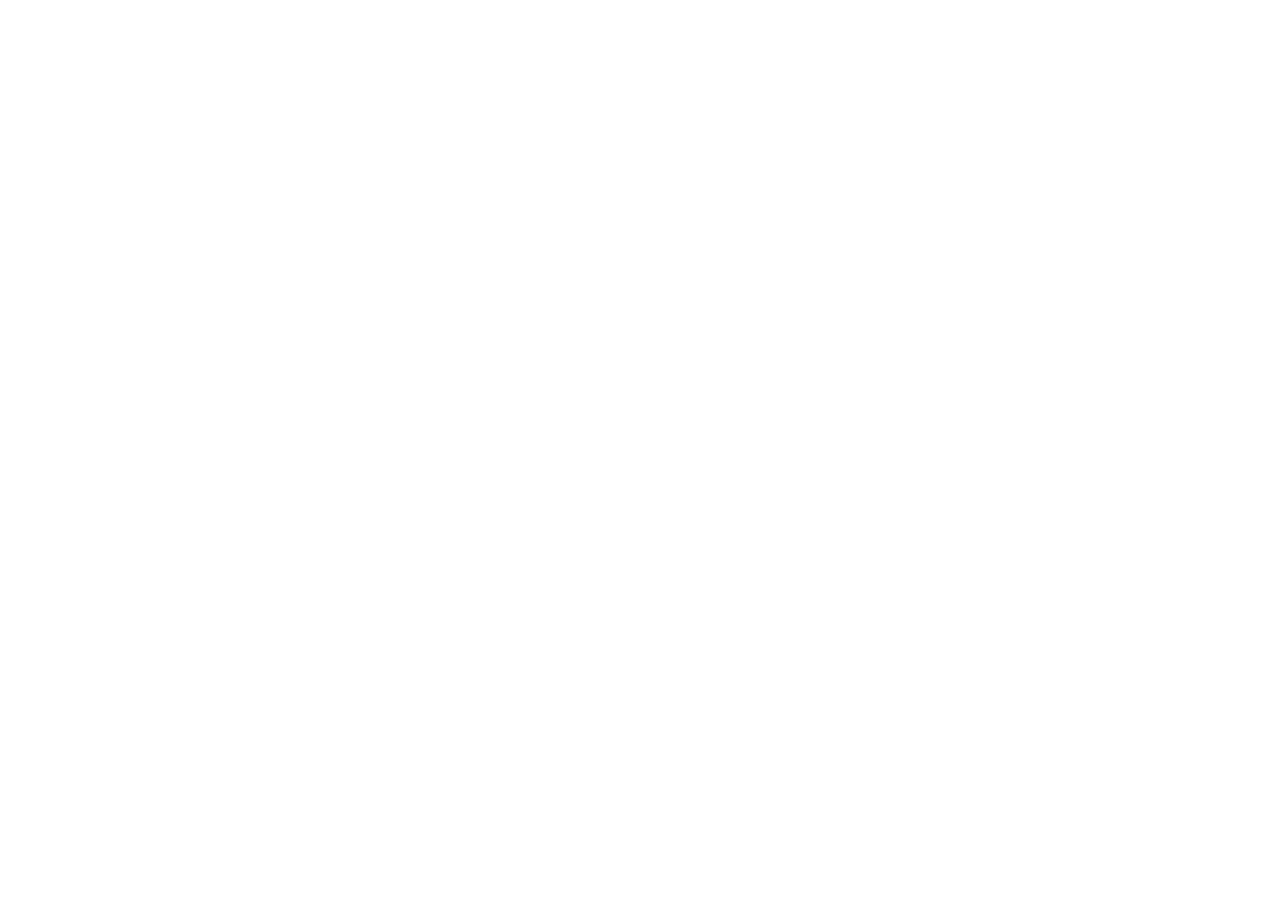
==== index.html @ b12f1781 "Create index.html" ====
<!DOCTYPE html>
<html lang="es">
<head>
    <meta charset="UTF-8">
    <meta name="viewport" content="width=device-width, initial-scale=1.0">
    <title>Pong</title>
    <link rel="stylesheet" href="estilo.css">
</head>
<body>
    <canvas id="gameCanvas" width="800" height="600"></canvas>
    <script src="juego.js"></script>
</body>
</html>
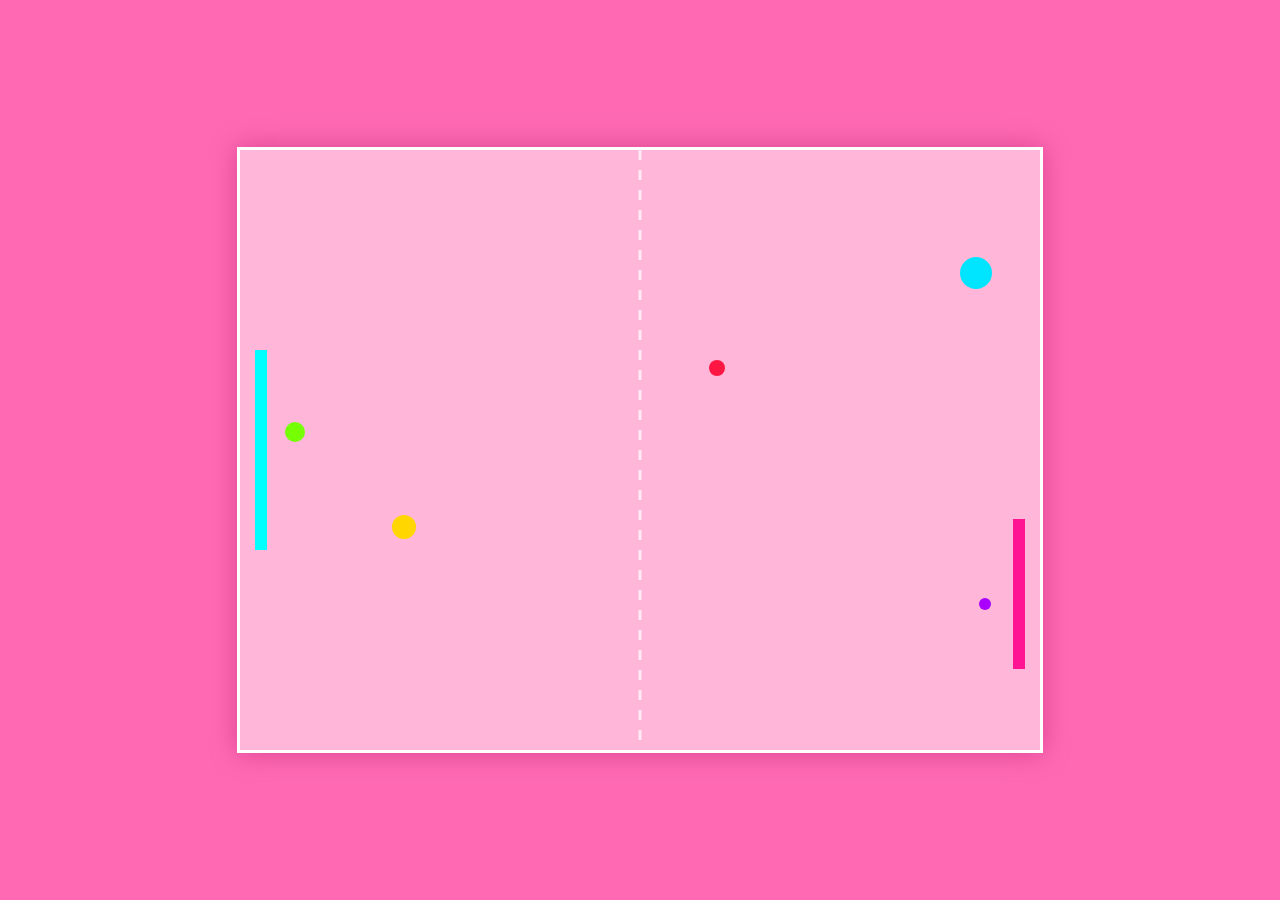
==== commit 296258cd: "Update index.html" ====
--- a/index.html
+++ b/index.html
@@ -4,11 +4,11 @@
 <head>
     <meta charset="UTF-8">
     <meta name="viewport" content="width=device-width, initial-scale=1.0">
-    <title>Pong</title>
-    <link rel="stylesheet" href="estilo.css">
+    <title>Pong Rosa</title>
+    <link rel="stylesheet" href="style.css">
 </head>
 <body>
     <canvas id="gameCanvas" width="800" height="600"></canvas>
-    <script src="juego.js"></script>
+    <script src="game.js"></script>
 </body>
 </html>
--- a/style.css
+++ b/style.css
@@ -0,0 +1,20 @@
+
+body {
+    display: flex;
+    justify-content: center;
+    align-items: center;
+    min-height: 100vh;
+    margin: 0;
+
+    /* Fondo rosa */
+    background-color: #FF69B4;
+}
+
+canvas {
+    display: block;
+    border: 3px solid #FFFFFF;
+    background-color: #FFB6D9;
+    max-width: 96vw;
+    height: auto;
+    box-shadow: 0 0 25px rgba(150, 0, 80, 0.35);
+}
